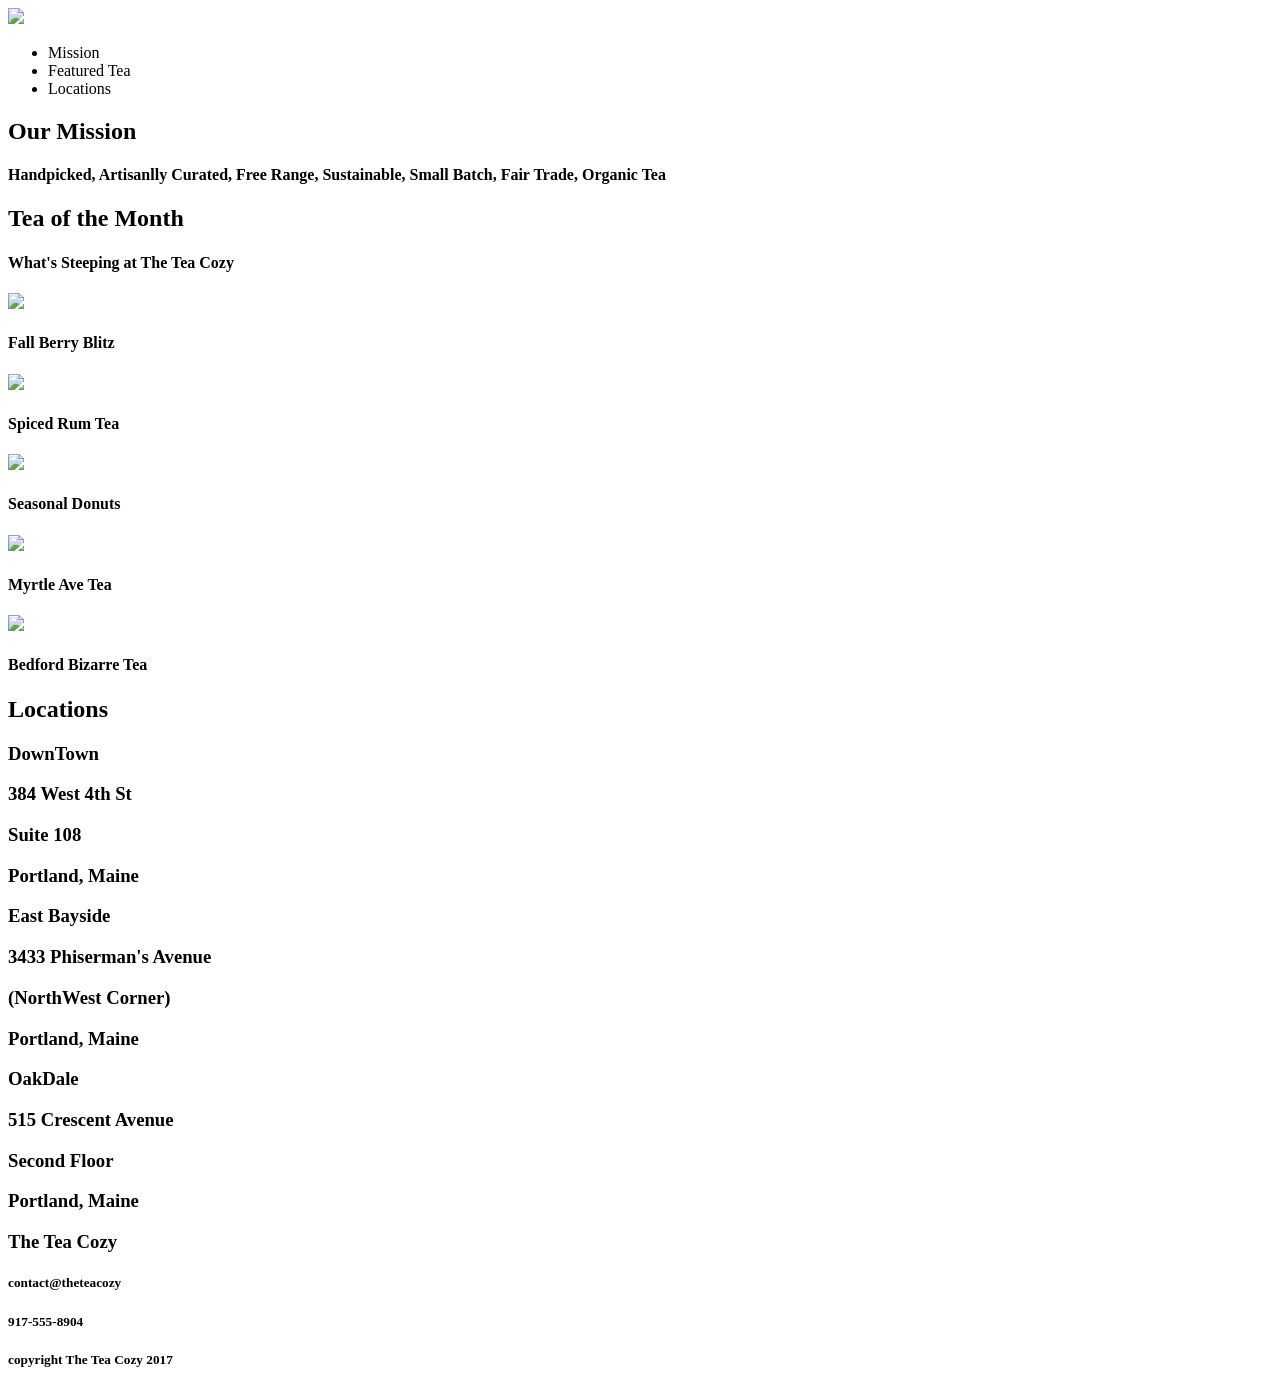
==== index.html @ b2d5717e "Update index.html" ====
<!DOCTYPE html>
<html>
<head>
    <meta charset="UTF-8" />
    <title>The Cozy</title>
    <link rel="stylesheet" href="resources\css\index.css">
</head>

<body>
    <header>
    <img src="https://content.codecademy.com/courses/freelance-1/unit-4/img-tea-cozy-logo.png?_gl=1*1dmv3fu*_gcl_au*MTIwOTY4MTM2My4xNzUxMDQ3NTI3*_ga*NTc4NTUyMTU0Mi4xNzUxMDQ3NTI2*_ga_3LRZM6TM9L*czE3NTIxODcxODUkbzIyJGcxJHQxNzUyMTg4OTIxJGo1NiRsMCRoMA..">
    <ul class="HoriList">
        <li><a>Mission</a></li>
        <li><a>Featured Tea</a></li>
        <li><a>Locations</a></li>
    </ul>
    </header>
    <div>
        <div id="OurMission">
            <h2 class="items">Our Mission</h2>
            <h4 class="items">Handpicked, Artisanlly Curated, Free Range, Sustainable, Small Batch, Fair Trade, Organic Tea</h4>
        </div>
    </div>
    <div>
        <div id="Tea">
            <h2>Tea of the Month</h2>
            <h4>What's Steeping at The Tea Cozy</h4>
            <div class="container">
                <div class="box">
                    <img src="https://content.codecademy.com/courses/freelance-1/unit-4/img-berryblitz.jpg?_gl=1*109focb*_gcl_au*MTIwOTY4MTM2My4xNzUxMDQ3NTI3*_ga*NTc4NTUyMTU0Mi4xNzUxMDQ3NTI2*_ga_3LRZM6TM9L*czE3NTIxODcxODUkbzIyJGcxJHQxNzUyMTg4OTIxJGo1NiRsMCRoMA.." >
                    <h4>Fall Berry Blitz</h4>
                </div>
                <div class="box">
                    <img src="https://content.codecademy.com/courses/freelance-1/unit-4/img-spiced-rum.jpg?_gl=1*1tmtg3v*_gcl_au*MTIwOTY4MTM2My4xNzUxMDQ3NTI3*_ga*NTc4NTUyMTU0Mi4xNzUxMDQ3NTI2*_ga_3LRZM6TM9L*czE3NTIxODcxODUkbzIyJGcxJHQxNzUyMTg4OTIxJGo1NiRsMCRoMA..">
                    <h4>Spiced Rum Tea</h4>
                </div>
                <div class="box">
                    <img src="https://content.codecademy.com/courses/freelance-1/unit-4/img-donut.jpg?_gl=1*1tmtg3v*_gcl_au*MTIwOTY4MTM2My4xNzUxMDQ3NTI3*_ga*NTc4NTUyMTU0Mi4xNzUxMDQ3NTI2*_ga_3LRZM6TM9L*czE3NTIxODcxODUkbzIyJGcxJHQxNzUyMTg4OTIxJGo1NiRsMCRoMA.." >
                    <h4>Seasonal Donuts</h4>
                </div>
            </div>
            <div class="container">
                <div class="box">
                    <img src="https://content.codecademy.com/courses/freelance-1/unit-4/img-myrtle-ave.jpg?_gl=1*dl13u3*_gcl_au*MTIwOTY4MTM2My4xNzUxMDQ3NTI3*_ga*NTc4NTUyMTU0Mi4xNzUxMDQ3NTI2*_ga_3LRZM6TM9L*czE3NTIxODcxODUkbzIyJGcxJHQxNzUyMTg4OTIxJGo1NiRsMCRoMA.." >
                    <h4>Myrtle Ave Tea</h4>
                </div>
                <div class="box">
                    <img src="https://content.codecademy.com/courses/freelance-1/unit-4/img-bedford-bizarre.jpg?_gl=1*qat8rf*_gcl_au*MTIwOTY4MTM2My4xNzUxMDQ3NTI3*_ga*NTc4NTUyMTU0Mi4xNzUxMDQ3NTI2*_ga_3LRZM6TM9L*czE3NTIxODcxODUkbzIyJGcxJHQxNzUyMTg4OTIxJGo1NiRsMCRoMA..">
                    <h4>Bedford Bizarre Tea</h4>
                </div>
            </div>
        </div>
    </div>
    <div>
        <div id="Locations">
            <h2>Locations</h2>
            <div class="container">  
                <div class="box">
                    <h3>DownTown</h3>
                    <h3>384 West 4th St</h3>
                    <h3>Suite 108</h3>
                    <h3>Portland, Maine</h3>
                </div>
                <div class="box">
                    <h3>East Bayside</h3>
                    <h3>3433 Phiserman's Avenue</h3>
                    <h3>(NorthWest Corner)</h3>
                    <h3>Portland, Maine</h3>
                </div>
                <div class="box">
                    <h3>OakDale</h3>
                    <h3>515 Crescent Avenue</h3>
                    <h3>Second Floor</h3>
                    <h3>Portland, Maine</h3>
                </div>
            </div>
        </div>
    </div>
    <div id="info">
        <div class="container">
            <h3>The Tea Cozy</h3>
            <h5>contact@theteacozy</h5>
            <h5>917-555-8904</h5>
        </div>
    </div>
    <footer>
        <h5>copyright The Tea Cozy 2017</h5>
    </footer>
</body>

</html>
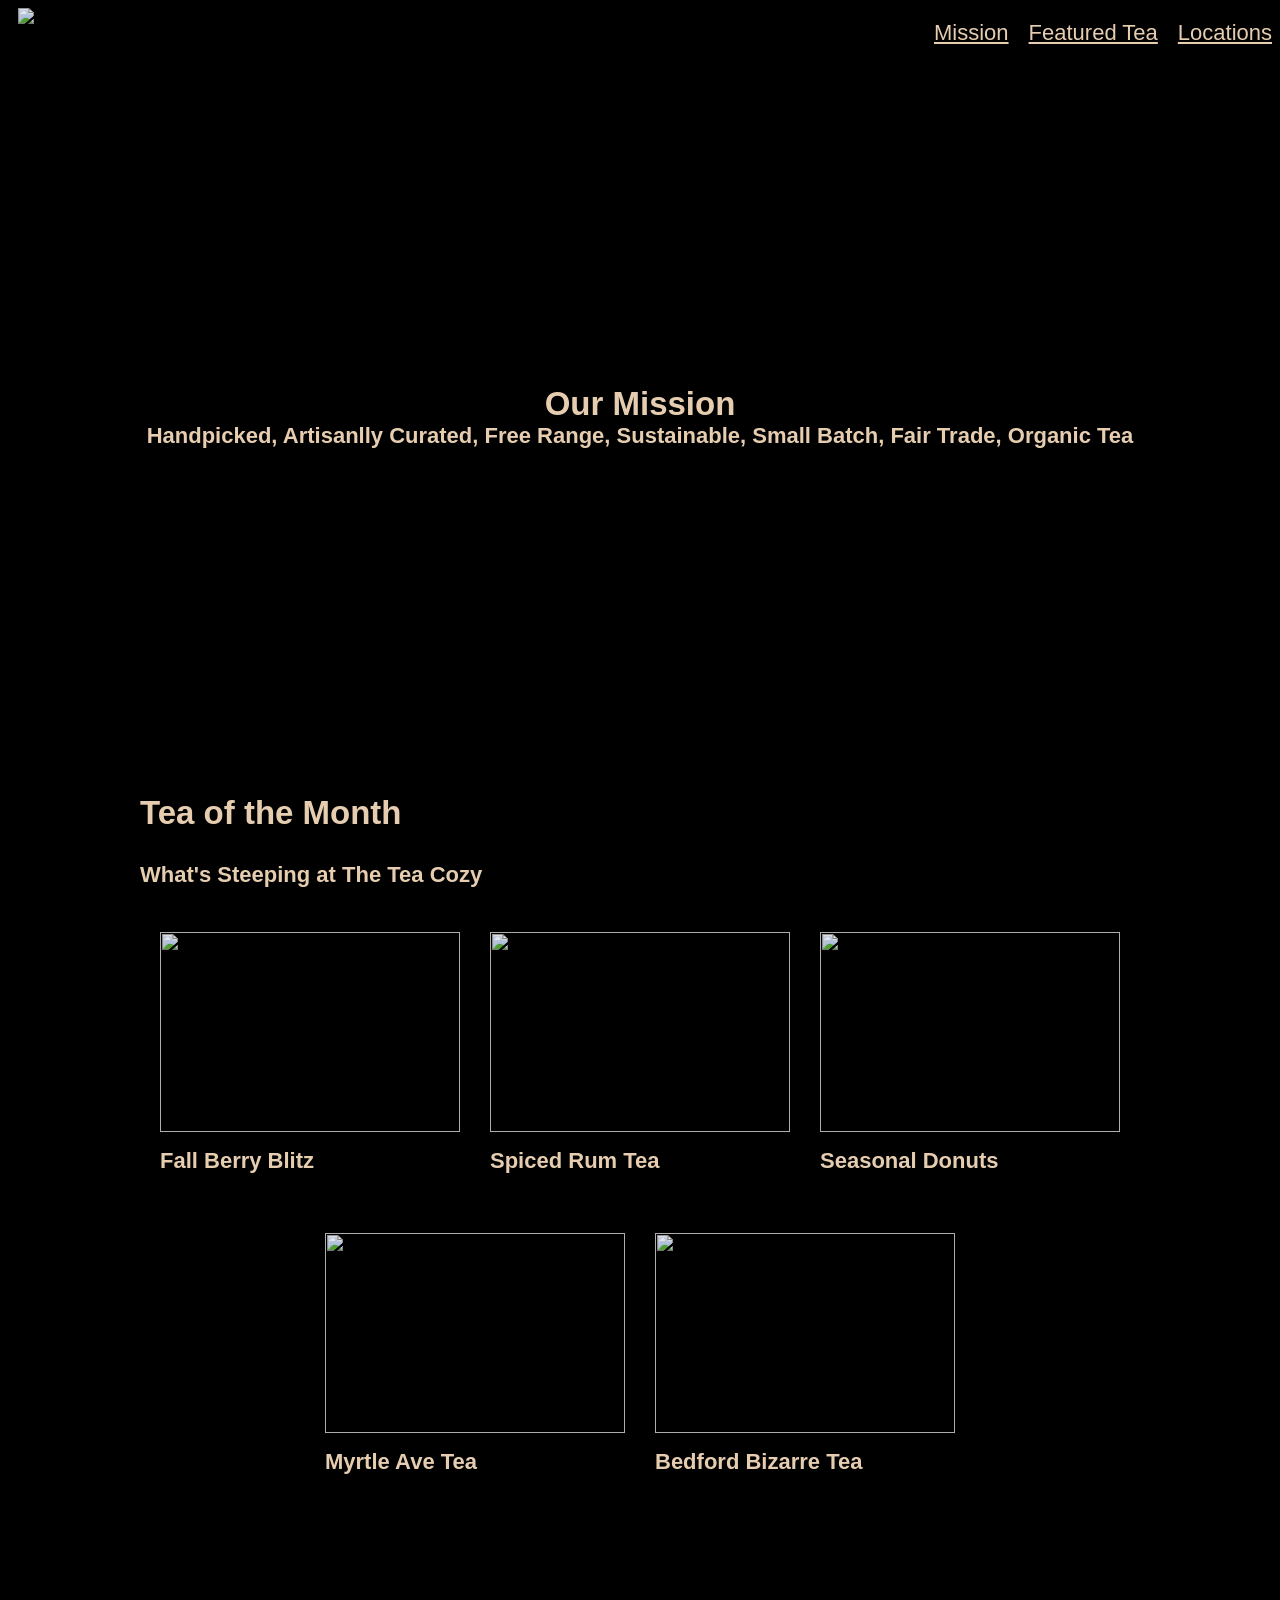
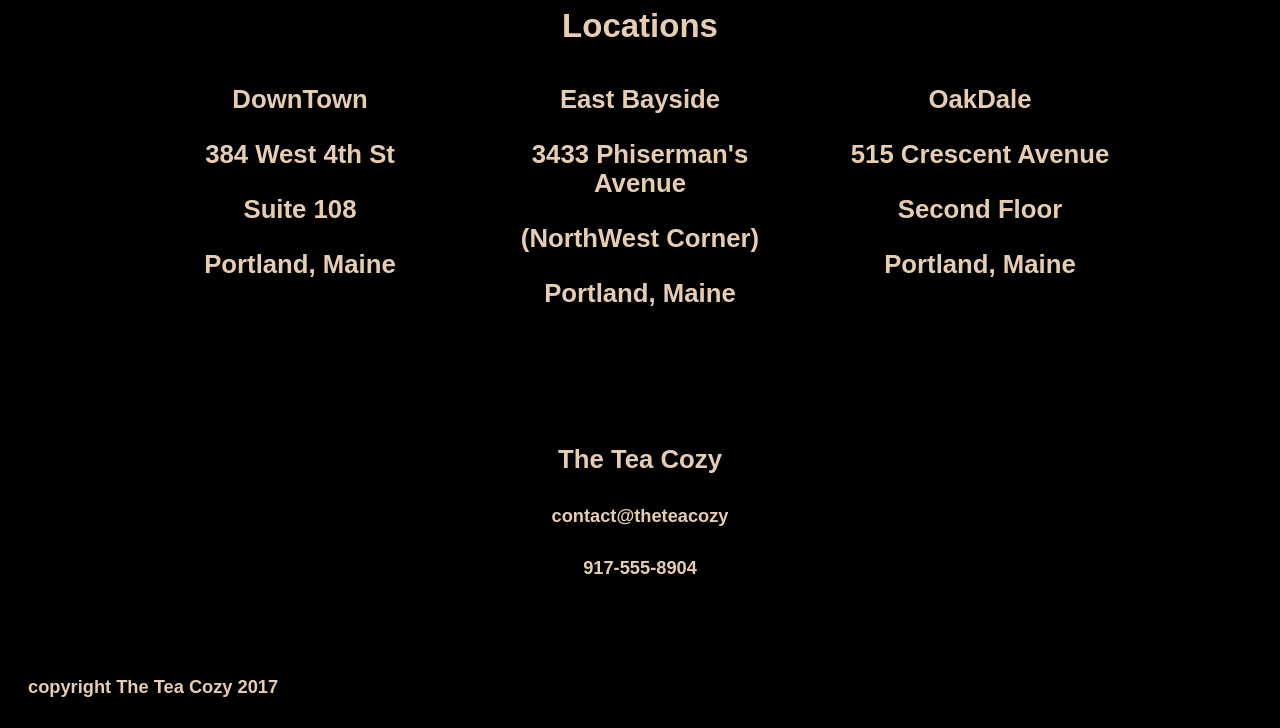
==== commit a3f73db4: "Update index.html" ====
--- a/index.html
+++ b/index.html
@@ -4,7 +4,7 @@
 <head>
     <meta charset="UTF-8" />
     <title>The Cozy</title>
-    <link rel="stylesheet" href="resources\css\index.css">
+    <link rel="stylesheet" href="index.css">
 </head>
 
 <body>
--- a/index.css
+++ b/index.css
@@ -0,0 +1,132 @@
+body{
+    background-color: black;
+    font-family: Arial, Helvetica, sans-serif;
+    font-size: 22px;
+    opacity: 0.9;
+    color:bisque;
+    
+    align-items: center;
+
+}
+
+header{
+    display: flex;
+    height: 50px;
+    justify-content: space-between;
+    margin-bottom: 9px;
+    margin-left: 10px;
+}
+
+.HoriList{
+    list-style: none;
+    display: flex;
+    justify-content: flex-end;
+    gap: 20px;
+    align-items: center;
+}
+
+.HoriList li a{
+    text-decoration: underline;
+}
+
+
+
+#OurMission{
+    height: 700px;
+    width: 1200px;
+    background-image: url('https://content.codecademy.com/courses/freelance-1/unit-4/img-mission-background.jpg?_gl=1*erfmqr*_gcl_au*MTIwOTY4MTM2My4xNzUxMDQ3NTI3*_ga*NTc4NTUyMTU0Mi4xNzUxMDQ3NTI2*_ga_3LRZM6TM9L*czE3NTIxODcxODUkbzIyJGcxJHQxNzUyMTg4OTIxJGo1NiRsMCRoMA..');
+    background-position: center;
+    background-repeat: no-repeat;
+    display: flex;
+    flex-direction: column;
+    align-items: center;
+    justify-content: center;
+    margin: auto;
+    
+}
+
+#OurMission .items{
+    background-color: black;
+    width: 100%;
+    text-align: center;
+    margin: 0%;
+}
+
+#Tea{
+    width: 1000px;
+    margin: auto;
+}
+
+#Tea .container{
+    display: flex;
+    align-items: flex-start;
+    flex-wrap: wrap;
+    justify-content: center;
+    
+    
+    
+}
+
+#Tea .container .box img{
+    width: 300px;
+    height: 200px;
+    margin: 0%;
+    
+}
+#Tea .container .box h4{
+    
+    margin-top: 10px;
+    
+}
+#Tea .container .box{
+    
+    margin: 15px;
+  
+}
+
+#Locations h2{
+    
+    text-align: center;
+    margin-bottom: 15px
+}
+
+#Locations{
+    background-image: url('https://content.codecademy.com/courses/freelance-1/unit-4/img-locations-background.jpg?_gl=1*6rz3tb*_gcl_au*MTIwOTY4MTM2My4xNzUxMDQ3NTI3*_ga*NTc4NTUyMTU0Mi4xNzUxMDQ3NTI2*_ga_3LRZM6TM9L*czE3NTIxODcxODUkbzIyJGcxJHQxNzUyMTg4OTIxJGo1NiRsMCRoMA..');
+    background-position-y: -60px;
+    height: 500px;
+    width: 1200px;
+    margin: auto;
+    display: flex;
+    flex-flow: column;
+    align-items: center;
+    justify-content: center;
+    
+}
+
+#Locations .container{
+    display: flex;
+    align-items: center;
+    justify-content: center;
+    
+}
+
+#Locations .box{
+    height: 300px;
+    width: 300px;
+    background-color: black;
+    margin-right: 20px;
+    margin-left: 20px;
+    text-align: center;
+}
+
+#info .container{
+
+    text-align: center;
+    height: 200px;
+}
+
+footer h5{
+
+    margin-left: 20px;
+
+}
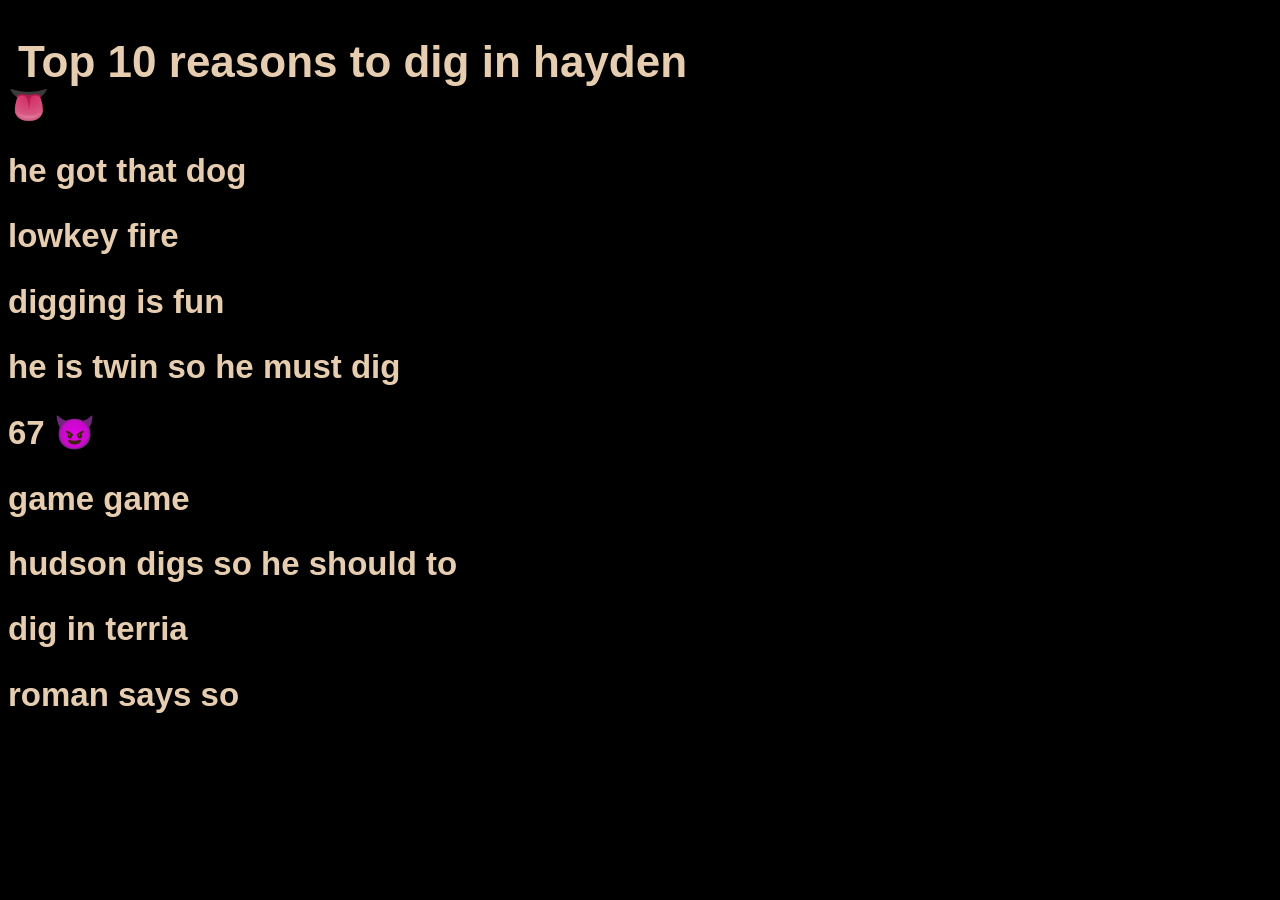
==== commit 93b0b201: "Update index.html" ====
--- a/index.html
+++ b/index.html
@@ -1,92 +1,44 @@
+<!DOCTYPE html>
 
-<!DOCTYPE html>
 <html>
-<head>
-    <meta charset="UTF-8" />
-    <title>The Cozy</title>
-    <link rel="stylesheet" href="index.css">
-</head>
-
-<body>
-    <header>
-    <img src="https://content.codecademy.com/courses/freelance-1/unit-4/img-tea-cozy-logo.png?_gl=1*1dmv3fu*_gcl_au*MTIwOTY4MTM2My4xNzUxMDQ3NTI3*_ga*NTc4NTUyMTU0Mi4xNzUxMDQ3NTI2*_ga_3LRZM6TM9L*czE3NTIxODcxODUkbzIyJGcxJHQxNzUyMTg4OTIxJGo1NiRsMCRoMA..">
-    <ul class="HoriList">
-        <li><a>Mission</a></li>
-        <li><a>Featured Tea</a></li>
-        <li><a>Locations</a></li>
-    </ul>
-    </header>
-    <div>
-        <div id="OurMission">
-            <h2 class="items">Our Mission</h2>
-            <h4 class="items">Handpicked, Artisanlly Curated, Free Range, Sustainable, Small Batch, Fair Trade, Organic Tea</h4>
-        </div>
-    </div>
-    <div>
-        <div id="Tea">
-            <h2>Tea of the Month</h2>
-            <h4>What's Steeping at The Tea Cozy</h4>
-            <div class="container">
-                <div class="box">
-                    <img src="https://content.codecademy.com/courses/freelance-1/unit-4/img-berryblitz.jpg?_gl=1*109focb*_gcl_au*MTIwOTY4MTM2My4xNzUxMDQ3NTI3*_ga*NTc4NTUyMTU0Mi4xNzUxMDQ3NTI2*_ga_3LRZM6TM9L*czE3NTIxODcxODUkbzIyJGcxJHQxNzUyMTg4OTIxJGo1NiRsMCRoMA.." >
-                    <h4>Fall Berry Blitz</h4>
-                </div>
-                <div class="box">
-                    <img src="https://content.codecademy.com/courses/freelance-1/unit-4/img-spiced-rum.jpg?_gl=1*1tmtg3v*_gcl_au*MTIwOTY4MTM2My4xNzUxMDQ3NTI3*_ga*NTc4NTUyMTU0Mi4xNzUxMDQ3NTI2*_ga_3LRZM6TM9L*czE3NTIxODcxODUkbzIyJGcxJHQxNzUyMTg4OTIxJGo1NiRsMCRoMA..">
-                    <h4>Spiced Rum Tea</h4>
-                </div>
-                <div class="box">
-                    <img src="https://content.codecademy.com/courses/freelance-1/unit-4/img-donut.jpg?_gl=1*1tmtg3v*_gcl_au*MTIwOTY4MTM2My4xNzUxMDQ3NTI3*_ga*NTc4NTUyMTU0Mi4xNzUxMDQ3NTI2*_ga_3LRZM6TM9L*czE3NTIxODcxODUkbzIyJGcxJHQxNzUyMTg4OTIxJGo1NiRsMCRoMA.." >
-                    <h4>Seasonal Donuts</h4>
-                </div>
+    <head>
+        <title>Hayden lowkey digs...</title>
+        <link rel="stylesheet" href="index.css">
+    </head>
+    <body>
+        <header><h1>Top 10 reasons to dig in hayden</h1></header>
+        <div class="container">
+            <div class="box">
+                <h2>👅</h2>
             </div>
-            <div class="container">
-                <div class="box">
-                    <img src="https://content.codecademy.com/courses/freelance-1/unit-4/img-myrtle-ave.jpg?_gl=1*dl13u3*_gcl_au*MTIwOTY4MTM2My4xNzUxMDQ3NTI3*_ga*NTc4NTUyMTU0Mi4xNzUxMDQ3NTI2*_ga_3LRZM6TM9L*czE3NTIxODcxODUkbzIyJGcxJHQxNzUyMTg4OTIxJGo1NiRsMCRoMA.." >
-                    <h4>Myrtle Ave Tea</h4>
-                </div>
-                <div class="box">
-                    <img src="https://content.codecademy.com/courses/freelance-1/unit-4/img-bedford-bizarre.jpg?_gl=1*qat8rf*_gcl_au*MTIwOTY4MTM2My4xNzUxMDQ3NTI3*_ga*NTc4NTUyMTU0Mi4xNzUxMDQ3NTI2*_ga_3LRZM6TM9L*czE3NTIxODcxODUkbzIyJGcxJHQxNzUyMTg4OTIxJGo1NiRsMCRoMA..">
-                    <h4>Bedford Bizarre Tea</h4>
-                </div>
+            <div class="box">
+                <h2>he got that dog</h2>
+            </div>
+            <div class="box">
+                <h2>lowkey fire</h2>
+            </div>
+            <div class="box">
+                <h2>digging is fun</h2>
+            </div>
+            <div class="box">
+                <h2>he is twin so he must dig</h2>
+            </div>
+            <div class="box">
+                <h2>67 😈</h2>
+            </div>
+            <div class="box">
+                <h2>game game</h2>
+            </div>
+            <div class="box">
+                <h2>hudson digs so he should to</h2>
+            </div>
+            <div class="box">
+                <h2>dig in terria</h2>
+            </div>
+            <div class="box">
+                <h2>roman says so</h2>
             </div>
         </div>
-    </div>
-    <div>
-        <div id="Locations">
-            <h2>Locations</h2>
-            <div class="container">  
-                <div class="box">
-                    <h3>DownTown</h3>
-                    <h3>384 West 4th St</h3>
-                    <h3>Suite 108</h3>
-                    <h3>Portland, Maine</h3>
-                </div>
-                <div class="box">
-                    <h3>East Bayside</h3>
-                    <h3>3433 Phiserman's Avenue</h3>
-                    <h3>(NorthWest Corner)</h3>
-                    <h3>Portland, Maine</h3>
-                </div>
-                <div class="box">
-                    <h3>OakDale</h3>
-                    <h3>515 Crescent Avenue</h3>
-                    <h3>Second Floor</h3>
-                    <h3>Portland, Maine</h3>
-                </div>
-            </div>
-        </div>
-    </div>
-    <div id="info">
-        <div class="container">
-            <h3>The Tea Cozy</h3>
-            <h5>contact@theteacozy</h5>
-            <h5>917-555-8904</h5>
-        </div>
-    </div>
-    <footer>
-        <h5>copyright The Tea Cozy 2017</h5>
-    </footer>
-</body>
-
+        
+    </body>
 </html>
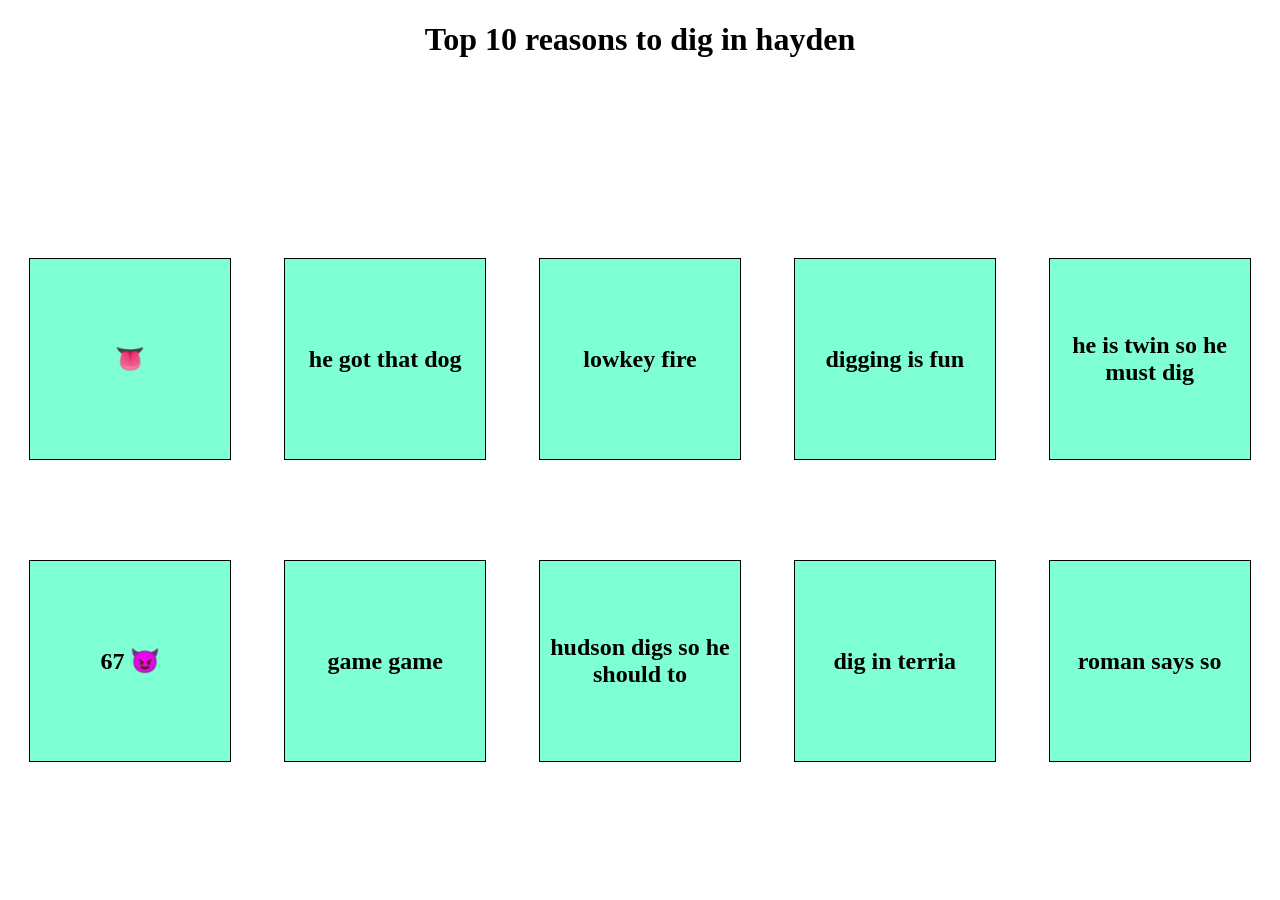
==== commit b8ce5efd: "Update index.html" ====
--- a/index.html
+++ b/index.html
@@ -3,7 +3,7 @@
 <html>
     <head>
         <title>Hayden lowkey digs...</title>
-        <link rel="stylesheet" href="index.css">
+        <link rel="stylesheet" href="indx.css">
     </head>
     <body>
         <header><h1>Top 10 reasons to dig in hayden</h1></header>
--- a/indx.css
+++ b/indx.css
@@ -0,0 +1,28 @@
+header h1{
+    text-align: center;
+}
+
+.container{
+    display: grid;
+    margin-top: 200px;
+    grid-template-columns: 1fr 1fr 1fr 1fr 1fr;
+    
+    gap: 100px 10px;
+    background-image: url('https://media.discordapp.net/attachments/1216577629071867915/1394073234051174461/QIYAM7O33FDS3AFKW775HBXX4I.png?ex=68757b5f&is=687429df&hm=bd051ed77eeaa6ec1c63b7e675b55bcb516a32740603c941276e5379007d9a8b&=&format=webp&quality=lossless&width=635&height=953');
+    background-size: cover;
+    background-position: center;
+    background-position-y: -450px;
+    background-repeat: no-repeat;
+}
+
+.box{
+    background-color: aquamarine;
+    width: 200px;
+    height: 200px;
+    border: 1px solid black;
+    margin: auto;
+    text-align: center;
+    align-content: center;
+    text-wrap-mode: wrap;
+}
+
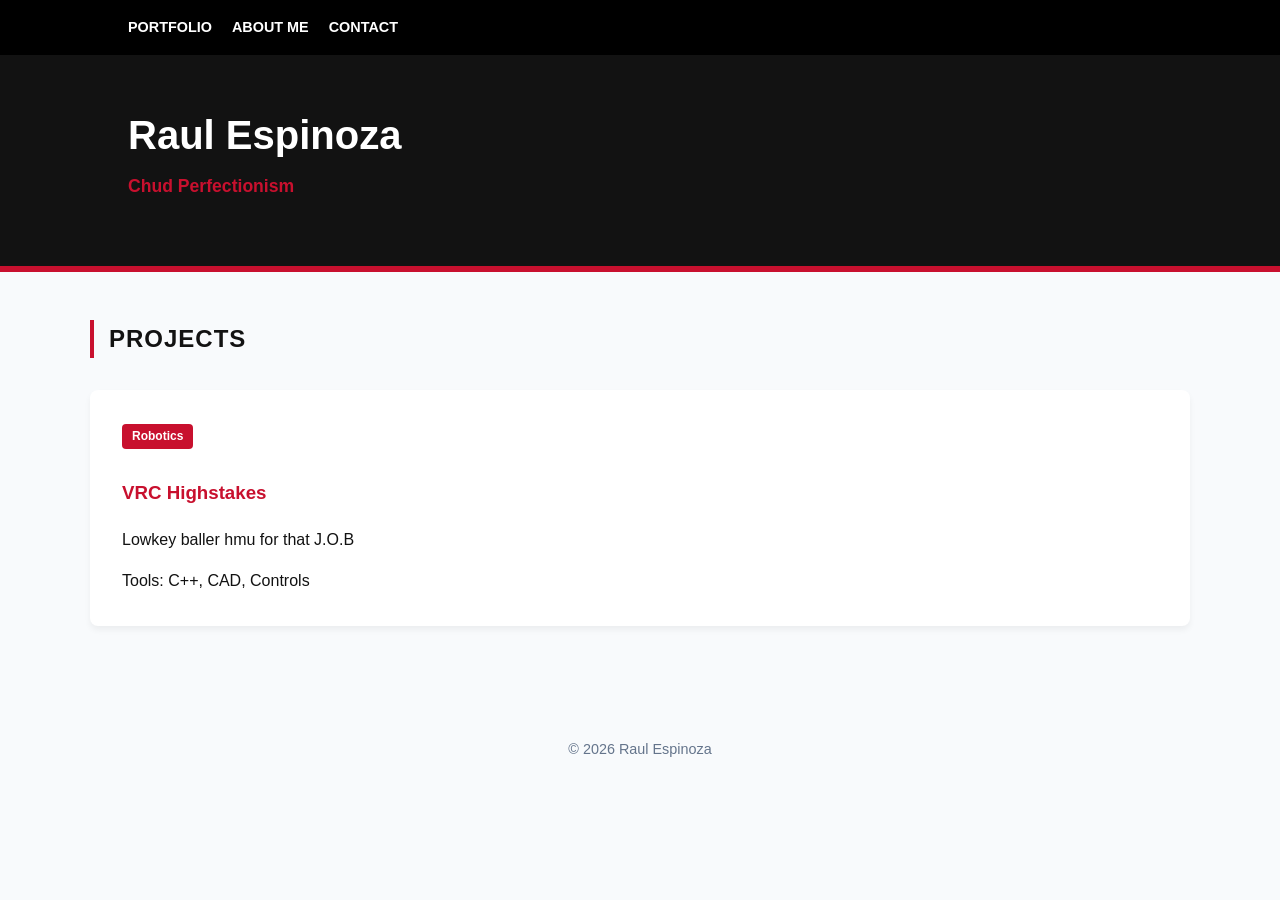
==== commit 49298db4: "Add files via upload" ====
--- a/index.html
+++ b/index.html
@@ -1,44 +1,37 @@
 <!DOCTYPE html>
+<html lang="en">
+<head>
+    <meta charset="UTF-8">
+    <meta name="viewport" content="width=device-width, initial-scale=1.0">
+    <title>Raul Espinoza | Portfolio</title>
+    <link rel="stylesheet" href="style.css">
+</head>
+<body>
 
-<html>
-    <head>
-        <title>Hayden lowkey digs...</title>
-        <link rel="stylesheet" href="indx.css">
-    </head>
-    <body>
-        <header><h1>Top 10 reasons to dig in hayden</h1></header>
-        <div class="container">
-            <div class="box">
-                <h2>👅</h2>
-            </div>
-            <div class="box">
-                <h2>he got that dog</h2>
-            </div>
-            <div class="box">
-                <h2>lowkey fire</h2>
-            </div>
-            <div class="box">
-                <h2>digging is fun</h2>
-            </div>
-            <div class="box">
-                <h2>he is twin so he must dig</h2>
-            </div>
-            <div class="box">
-                <h2>67 😈</h2>
-            </div>
-            <div class="box">
-                <h2>game game</h2>
-            </div>
-            <div class="box">
-                <h2>hudson digs so he should to</h2>
-            </div>
-            <div class="box">
-                <h2>dig in terria</h2>
-            </div>
-            <div class="box">
-                <h2>roman says so</h2>
-            </div>
+<nav>
+    <a href="index.html">Portfolio</a>
+    <a href="about.html">About Me</a>
+    <a href="contact.html">Contact</a>
+</nav>
+
+<header>
+    <h1>Raul Espinoza</h1>
+    <p class="tagline">Chud Perfectionism</p>
+</header>
+
+<div class="container">
+    <h2>Projects</h2>
+    <div class="project-grid">
+        <div class="card">
+            <span class="tag">Robotics</span>
+            <h3><a href="vrc-highstakes.html">VRC Highstakes</a></h3>
+            <p>Lowkey baller hmu for that J.O.B</p>
+            <div class="tools">Tools: C++, CAD, Controls</div>
         </div>
-        
-    </body>
-</html>
+    </div>
+</div>
+
+<footer>&copy; 2026 Raul Espinoza</footer>
+
+</body>
+</html>
--- a/style.css
+++ b/style.css
@@ -0,0 +1,139 @@
+/* --- Root Variables --- */
+:root {
+    --primary: #c8102e;    /* Engineering Red */
+    --primary-hover: #a00d25;
+    --dark: #121212;
+    --light: #f8fafc;
+    --white: #ffffff;
+    --text-muted: #64748b;
+}
+
+/* --- Base Styles --- */
+body {
+    font-family: 'Segoe UI', Arial, sans-serif;
+    line-height: 1.6;
+    margin: 0;
+    background-color: var(--light);
+    color: var(--dark);
+}
+
+/* --- Navigation --- */
+nav {
+    background: #000;
+    padding: 1rem 10%;
+    display: flex;
+    gap: 20px;
+}
+
+nav a {
+    color: white;
+    text-decoration: none;
+    font-weight: bold;
+    font-size: 0.9rem;
+    text-transform: uppercase;
+    transition: color 0.2s;
+}
+
+nav a:hover {
+    color: var(--primary);
+}
+
+/* --- Header Section --- */
+header {
+    background: var(--dark);
+    color: white;
+    padding: 3rem 10%;
+    border-bottom: 6px solid var(--primary);
+}
+
+header h1 {
+    margin: 0;
+    font-size: 2.5rem;
+}
+
+.tagline {
+    color: var(--primary);
+    font-weight: bold;
+    margin-top: 5px;
+    font-size: 1.1rem;
+}
+
+/* --- Main Layout --- */
+.container {
+    max-width: 1100px;
+    margin: 3rem auto;
+    padding: 0 20px;
+}
+
+h2 {
+    text-transform: uppercase;
+    letter-spacing: 1px;
+    border-left: 4px solid var(--primary);
+    padding-left: 15px;
+    margin-bottom: 2rem;
+}
+
+/* --- Contact Page Specifics --- */
+.contact-grid {
+    display: grid;
+    grid-template-columns: repeat(auto-fit, minmax(250px, 1fr));
+    gap: 20px;
+}
+
+.card h3 a {
+    color: var(--primary); 
+    text-decoration: none;  
+    transition: color 0.2s;
+}
+
+.card h3 a:hover {
+    color: var(--primary-hover); 
+    text-decoration: underline;  
+}
+
+.contact-card {
+    background: var(--white);
+    padding: 1.5rem;
+    border-radius: 8px;
+    box-shadow: 0 2px 4px rgba(0,0,0,0.05);
+    border-top: 3px solid var(--primary);
+}
+
+.contact-card h4 {
+    margin: 0 0 10px 0;
+    color: var(--text-muted);
+    text-transform: uppercase;
+    font-size: 0.8rem;
+}
+
+.contact-card p {
+    margin: 0;
+    font-size: 1.1rem;
+    font-weight: 500;
+}
+
+.btn-linkedin {
+    display: inline-block;
+    background: #0077b5; /* LinkedIn Blue */
+    color: white;
+    padding: 12px 25px;
+    text-decoration: none;
+    border-radius: 5px;
+    font-weight: bold;
+    margin-top: 20px;
+    transition: opacity 0.2s;
+}
+
+.btn-linkedin:hover {
+    opacity: 0.9;
+}
+
+/* --- About & Project Styles --- */
+.about-wrapper { display: flex; flex-wrap: wrap; gap: 40px; align-items: flex-start; }
+.profile-image-area { width: 500px; height: 500px; background: #ddd; border-radius: 8px; overflow: hidden; border: 2px solid var(--primary); flex-shrink: 0; }
+.profile-image-area img { width: 100%; height: 100%; object-fit: cover; }
+.about-content { flex: 1; min-width: 300px; }
+.project-grid { display: grid; grid-template-columns: repeat(auto-fit, minmax(300px, 1fr)); gap: 25px; }
+.card { background: var(--white); padding: 2rem; border-radius: 8px; box-shadow: 0 4px 6px rgba(0,0,0,0.05); }
+.tag { font-size: 0.75rem; font-weight: bold; color: var(--white); background: var(--primary); padding: 3px 10px; border-radius: 4px; display: inline-block; margin-bottom: 10px; }
+footer { text-align: center; padding: 4rem 0; color: var(--text-muted); font-size: 0.9rem; }
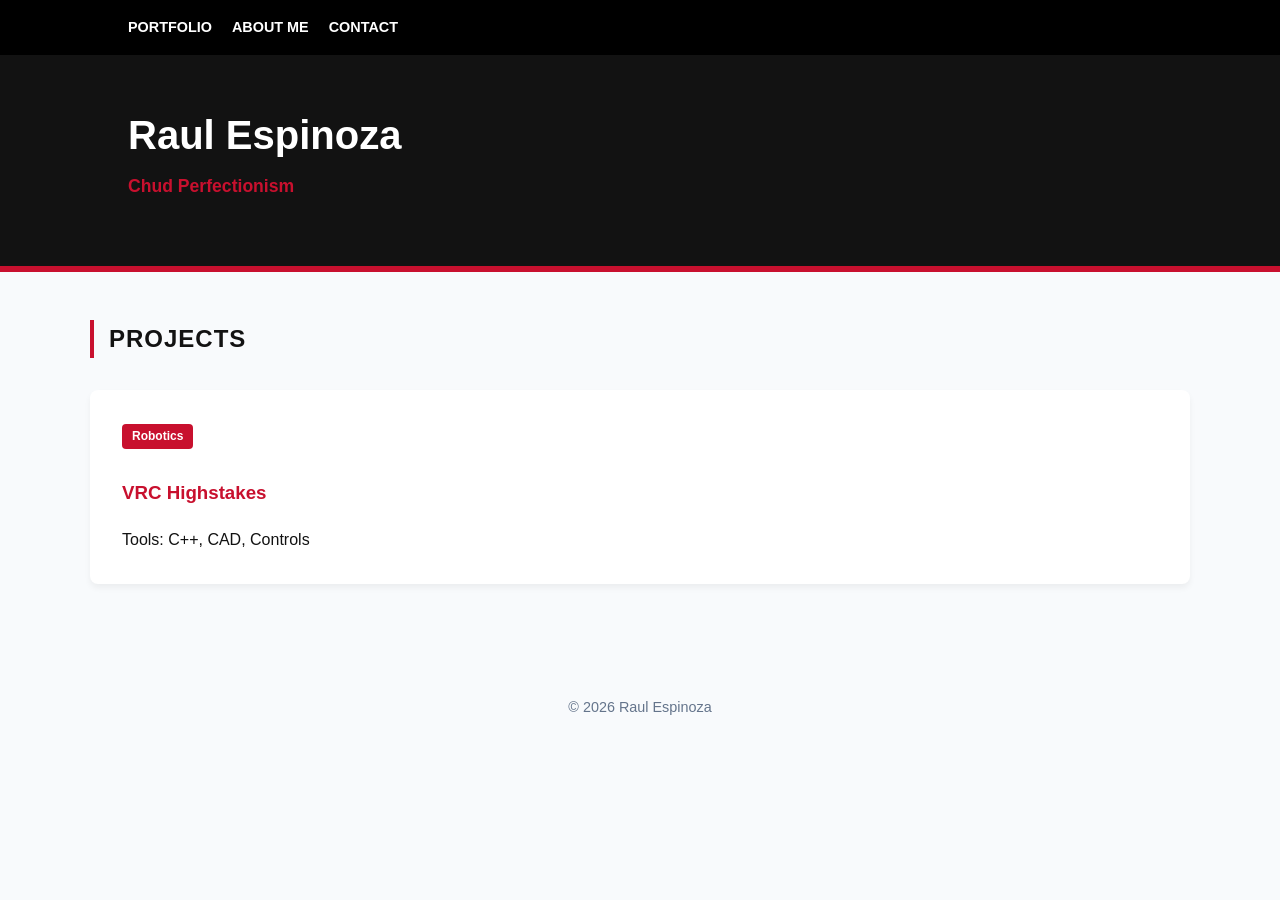
==== commit 21a38682: "should be better" ====
--- a/index.html
+++ b/index.html
@@ -3,7 +3,7 @@
 <head>
     <meta charset="UTF-8">
     <meta name="viewport" content="width=device-width, initial-scale=1.0">
-    <title>Raul Espinoza | Portfolio</title>
+    <title>Portfolio | Raul Espinoza</title>
     <link rel="stylesheet" href="style.css">
 </head>
 <body>
@@ -25,7 +25,7 @@
         <div class="card">
             <span class="tag">Robotics</span>
             <h3><a href="vrc-highstakes.html">VRC Highstakes</a></h3>
-            <p>Lowkey baller hmu for that J.O.B</p>
+            <p></p>
             <div class="tools">Tools: C++, CAD, Controls</div>
         </div>
     </div>
--- a/style.css
+++ b/style.css
@@ -136,4 +136,68 @@
 .project-grid { display: grid; grid-template-columns: repeat(auto-fit, minmax(300px, 1fr)); gap: 25px; }
 .card { background: var(--white); padding: 2rem; border-radius: 8px; box-shadow: 0 4px 6px rgba(0,0,0,0.05); }
 .tag { font-size: 0.75rem; font-weight: bold; color: var(--white); background: var(--primary); padding: 3px 10px; border-radius: 4px; display: inline-block; margin-bottom: 10px; }
-footer { text-align: center; padding: 4rem 0; color: var(--text-muted); font-size: 0.9rem; }+footer { text-align: center; padding: 4rem 0; color: var(--text-muted); font-size: 0.9rem; }
+
+/* --- Mobile Responsiveness --- */
+
+/* This triggers for screens smaller than 768px (Tablets and Phones) */
+@media (max-width: 768px) {
+    
+    /* 1. Adjust Navigation for fingers */
+    nav {
+        flex-direction: column; /* Stacks links vertically */
+        align-items: center;
+        padding: 1rem 5%;
+    }
+
+    /* 2. Shrink Header Text */
+    header {
+        padding: 2rem 5%;
+        text-align: center;
+    }
+
+    header h1 {
+        font-size: 1.8rem;
+    }
+
+    /* 3. Stack the About Me section */
+    .about-wrapper {
+        flex-direction: column; /* Stacks image on top of text */
+        align-items: center;
+        gap: 20px;
+    }
+
+    /* 4. Make the Profile Image Responsive */
+    .profile-image-area {
+        width: 100%;       /* Takes full width of phone */
+        max-width: 350px;  /* Stops it from getting too huge on small tablets */
+        height: auto;      /* Maintains aspect ratio */
+        aspect-ratio: 1 / 1; /* Keeps it a perfect square */
+    }
+
+    /* 5. Adjust Containers */
+    .container {
+        margin: 1.5rem auto;
+        padding: 0 15px;
+    }
+
+    /* 6. Stack Contact Cards in 1 column */
+    .contact-grid {
+        grid-template-columns: 1fr;
+    }
+
+    .profile-image-area {
+        width: 80%;           /* Takes up 80% of the screen width instead of 100% */
+        max-width: 300px;     /* Limits the size so it's not overwhelming on mobile */
+        height: auto;         /* Allows height to adjust */
+        aspect-ratio: 1 / 1;  /* Keeps it a perfect square */
+        margin: 0 auto;       /* Centers the image on the phone screen */
+        border: 2px solid var(--primary);
+    }
+
+    .about-wrapper {
+        flex-direction: column;
+        align-items: center;
+        text-align: center;   /* Centers your bio text to match the centered image */
+    }
+}
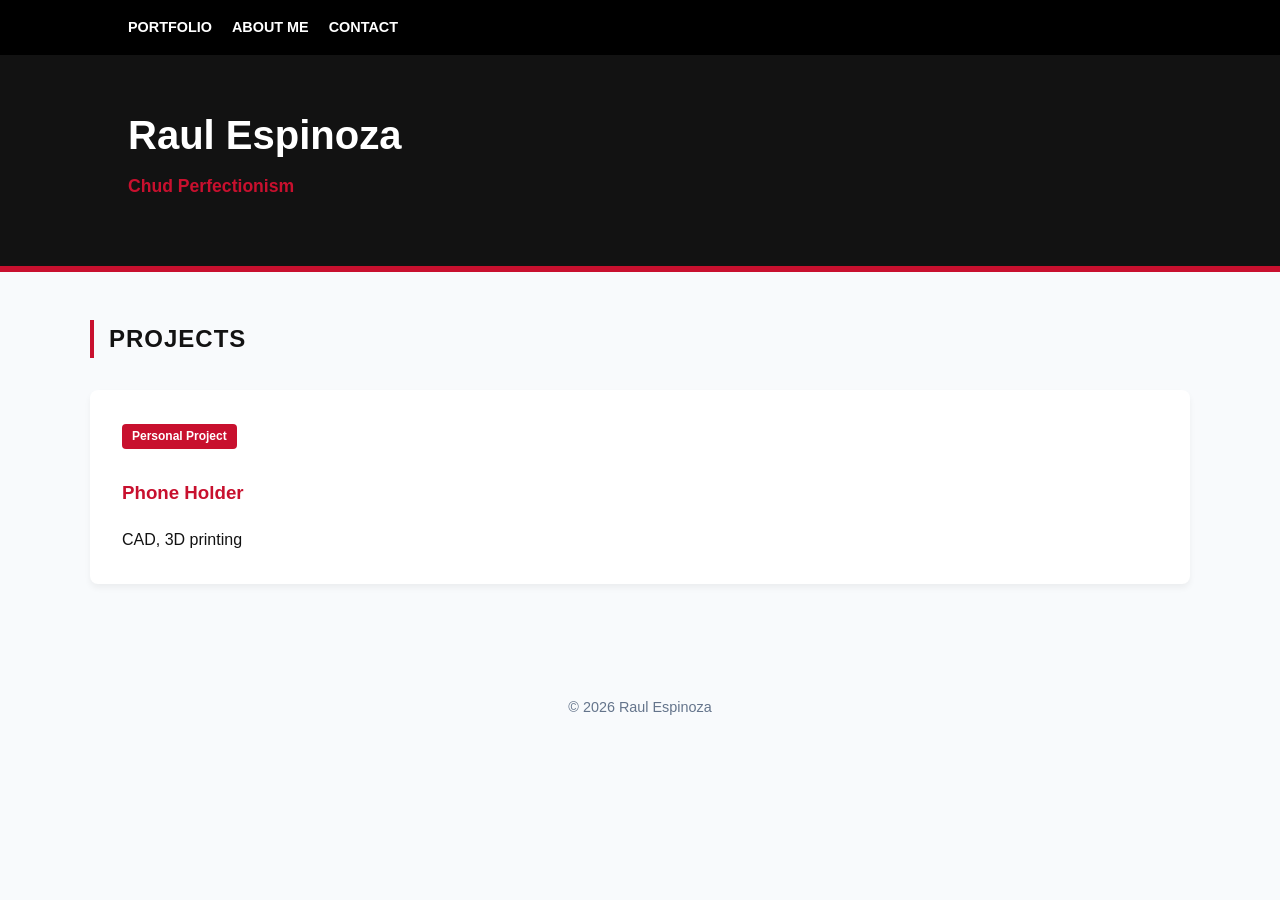
==== commit 280b0002: "removing highstakes for 3d phone holder" ====
--- a/index.html
+++ b/index.html
@@ -23,10 +23,9 @@
     <h2>Projects</h2>
     <div class="project-grid">
         <div class="card">
-            <span class="tag">Robotics</span>
-            <h3><a href="vrc-highstakes.html">VRC Highstakes</a></h3>
-            <p></p>
-            <div class="tools">Tools: C++, CAD, Controls</div>
+            <span class="tag">Personal Project</span>
+            <h3><a href="phoneholder.html">Phone Holder</a></h3>
+            <div class="tools">CAD, 3D printing</div>
         </div>
     </div>
 </div>
--- a/style.css
+++ b/style.css
@@ -138,6 +138,16 @@
 .tag { font-size: 0.75rem; font-weight: bold; color: var(--white); background: var(--primary); padding: 3px 10px; border-radius: 4px; display: inline-block; margin-bottom: 10px; }
 footer { text-align: center; padding: 4rem 0; color: var(--text-muted); font-size: 0.9rem; }
 
+
+
+/* --- highstakes styles --- */
+
+.highstakes-wrapper { display: flex; flex-wrap: wrap; gap: 40px; align-items: flex-start; }
+.robot-pic-area { width: 500px; height: 500px; background: #ddd; border-radius: 8px; overflow: hidden; border: 2px solid var(--primary); flex-shrink: 0; }
+.robot-pic-area img{ width: 100%; height: 100%; object-fit: cover; }
+.highstakes-text {  width: 500px; height: 500px; flex-shrink: 0;}
+.highstakes-text p{font-size: 20px; line-height: 40px;}
+
 /* --- Mobile Responsiveness --- */
 
 /* This triggers for screens smaller than 768px (Tablets and Phones) */
@@ -173,6 +183,19 @@
         max-width: 350px;  /* Stops it from getting too huge on small tablets */
         height: auto;      /* Maintains aspect ratio */
         aspect-ratio: 1 / 1; /* Keeps it a perfect square */
+    }
+
+    .robot-image-area {
+        width: 100%;       /* Takes full width of phone */
+        max-width: 350px;  /* Stops it from getting too huge on small tablets */
+        height: auto;      /* Maintains aspect ratio */
+        aspect-ratio: 1 / 1; /* Keeps it a perfect square */
+    }
+
+    .highstakes-wrapper {
+        flex-direction: column; 
+        align-items: center;
+        gap: 20px;
     }
 
     /* 5. Adjust Containers */
